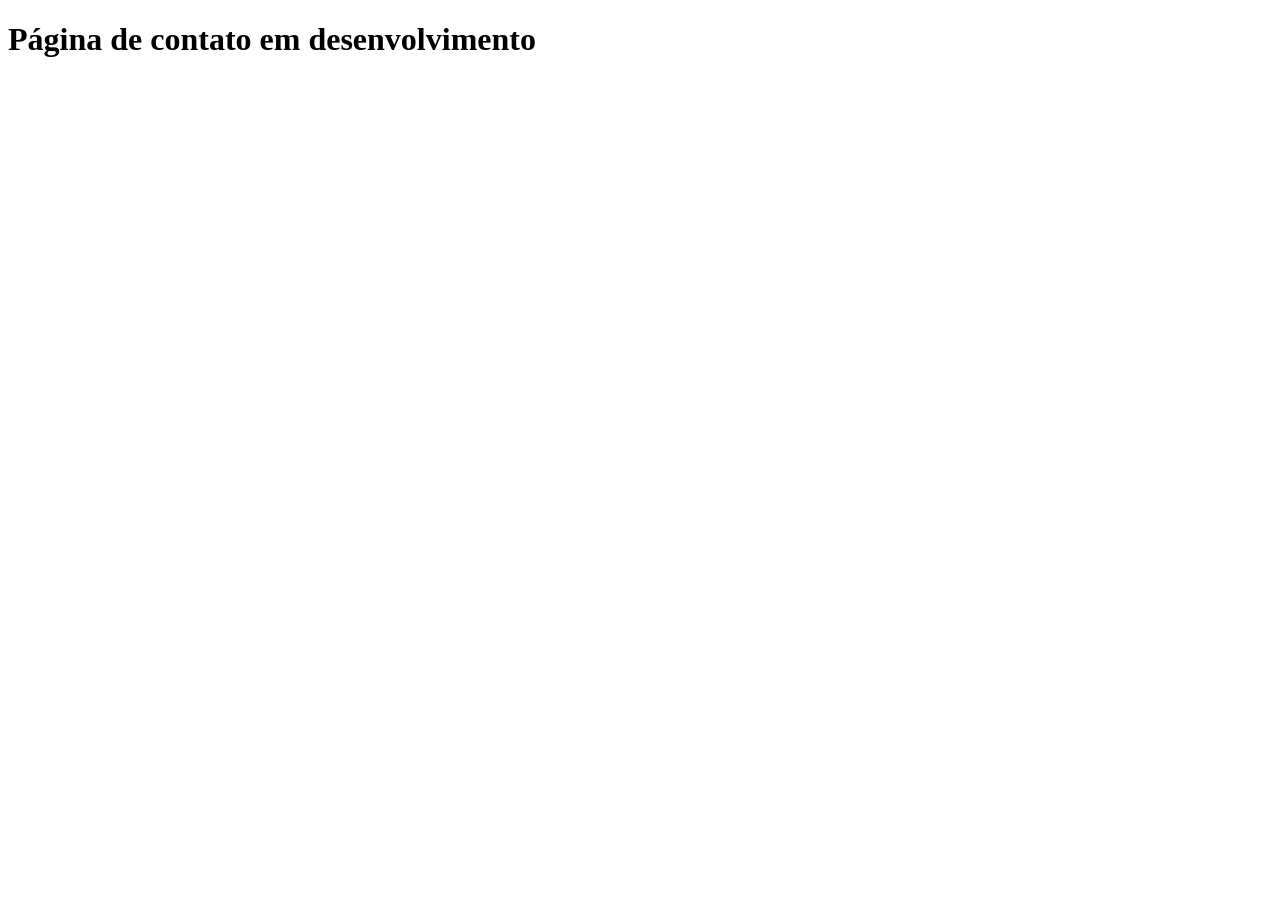
==== contato.html @ 596ffbc1 "Estrutura inicial do projeto" ====
<!--
AF - Avaliação Final - Linguagens de Programação
Tema do Projeto: AutoPrime Motors
Aluno 1: Lucas Panebianchi Antunes - RA: XXXXX
Aluno 2: Nome completo - RA: XXXXX
Professor: Abimael de Oliveira
-->

<!DOCTYPE html>
<html lang="pt-br">
<head>
    <meta charset="UTF-8">
    <meta name="viewport" content="width=device-width, initial-scale=1.0">

    <title>AutoPrime Motors - Contato</title>

    <link rel="stylesheet" href="style.css">
</head>
<body>

    <main>
        <h1>Página de contato em desenvolvimento</h1>
    </main>

    <script src="script.js"></script>
</body>
</html>
---- style.css ----
/*
AF - Avaliação Final - Linguagens de Programação
Tema do Projeto: AutoPrime Motors
Aluno 1: Lucas Panebianchi Antunes - RA: XXXXX
Aluno 2: Nome completo - RA: XXXXX
Professor: Abimael de Oliveira
*/
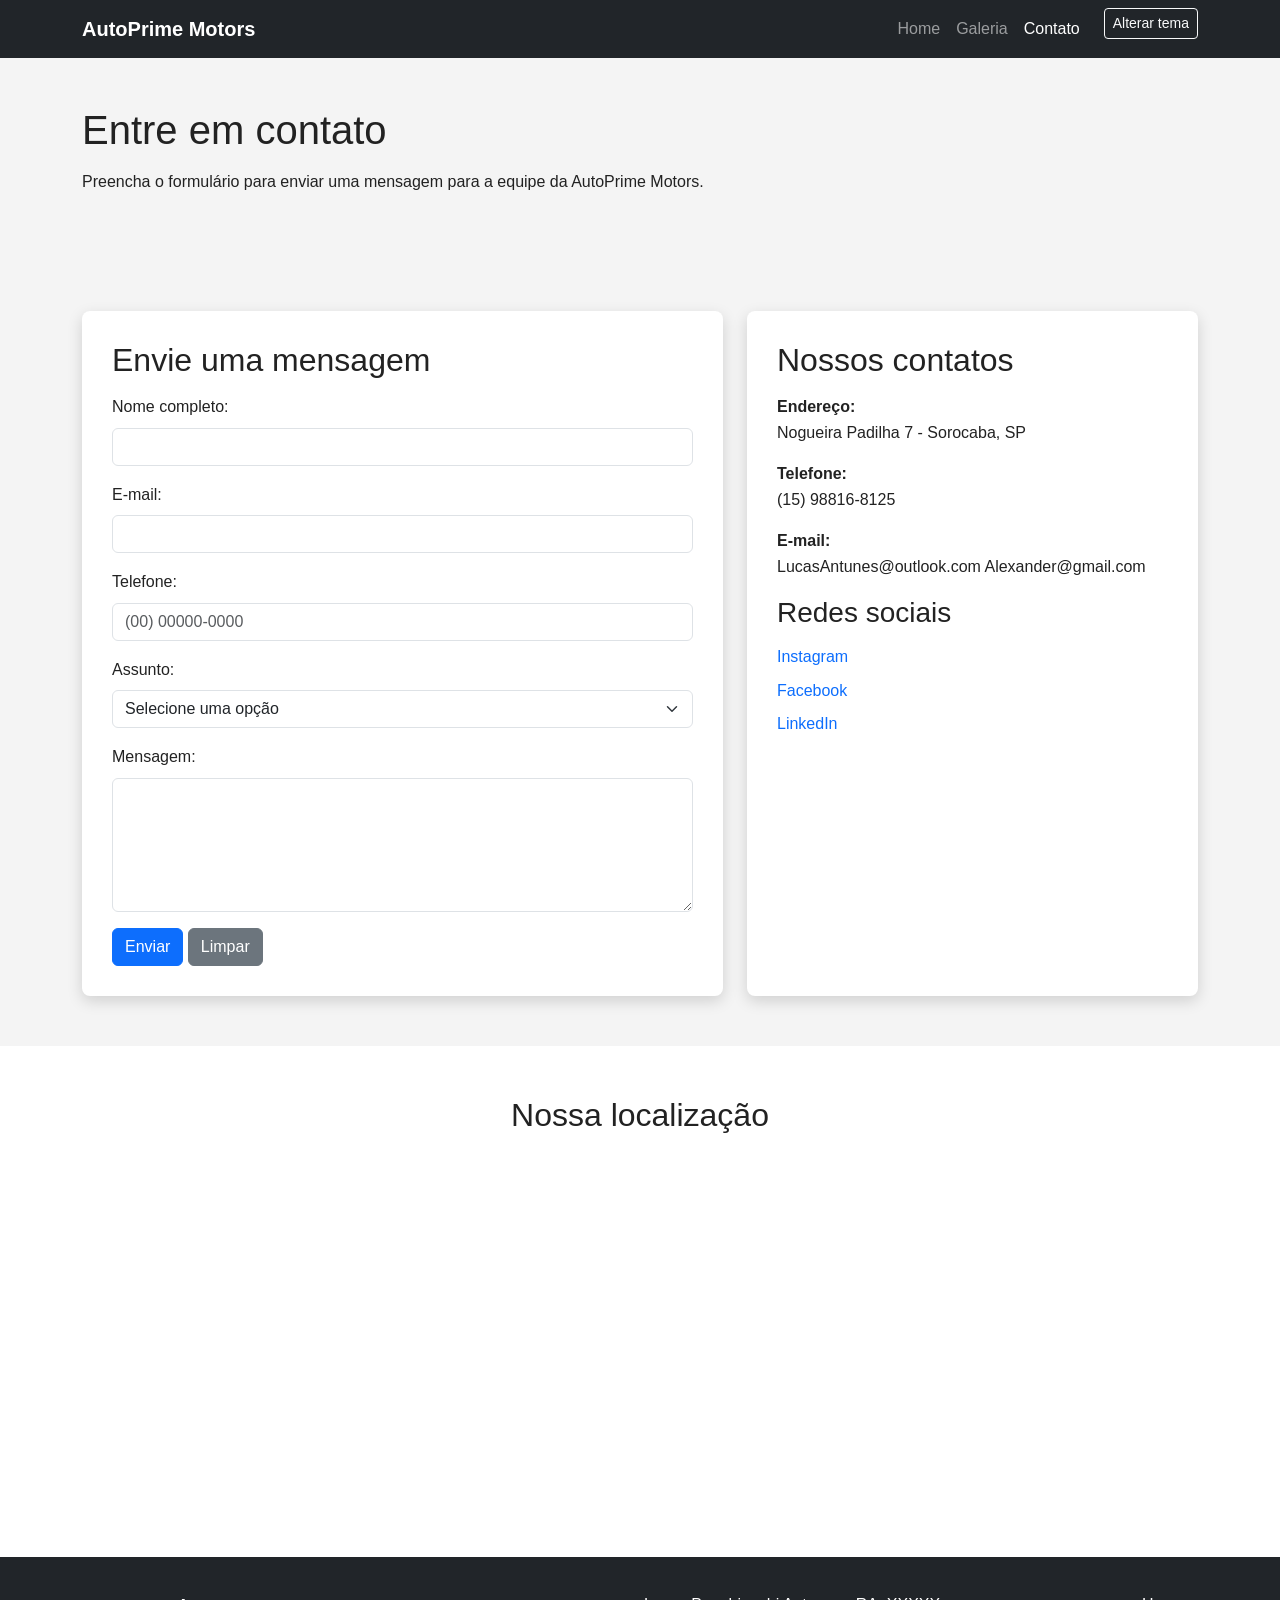
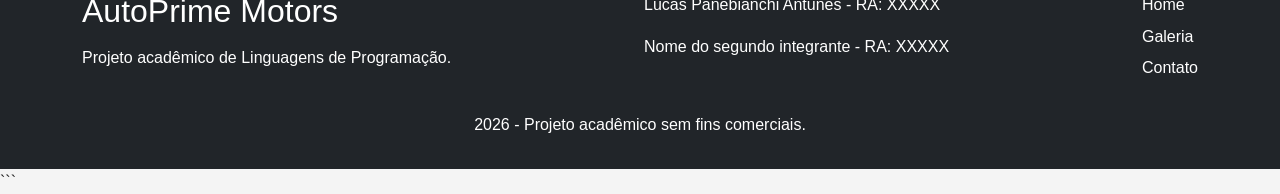
==== commit d183d9a9: "CSS final, responsividade e JavaScript Finalizados os estilos, efeitos visuais, responsividade, tema" ====
--- a/contato.html
+++ b/contato.html
@@ -4,24 +4,349 @@
 Aluno 1: Lucas Panebianchi Antunes - RA: XXXXX
 Aluno 2: Nome completo - RA: XXXXX
 Professor: Abimael de Oliveira
+Data de entrega: 07/06
 -->
 
 <!DOCTYPE html>
 <html lang="pt-br">
 <head>
     <meta charset="UTF-8">
+
+    <!-- Faz a página se adaptar ao celular. -->
     <meta name="viewport" content="width=device-width, initial-scale=1.0">
 
     <title>AutoPrime Motors - Contato</title>
 
+    <!-- CSS do Bootstrap. -->
+    <link
+        href="https://cdn.jsdelivr.net/npm/bootstrap@5.3.3/dist/css/bootstrap.min.css"
+        rel="stylesheet"
+    >
+
+    <!-- Nosso arquivo CSS. -->
     <link rel="stylesheet" href="style.css">
 </head>
+
 <body>
 
+    <header>
+        <!-- Menu responsivo com Bootstrap. -->
+        <nav class="navbar navbar-expand-lg navbar-dark bg-dark fixed-top">
+
+            <div class="container">
+
+                <a class="navbar-brand" href="index.html">
+                    AutoPrime Motors
+                </a>
+
+                <button
+                    class="navbar-toggler"
+                    type="button"
+                    data-bs-toggle="collapse"
+                    data-bs-target="#menuPrincipal"
+                >
+                    <span class="navbar-toggler-icon"></span>
+                </button>
+
+                <div class="collapse navbar-collapse" id="menuPrincipal">
+
+                    <ul class="navbar-nav ms-auto">
+
+                        <li class="nav-item">
+                            <a class="nav-link" href="index.html">
+                                Home
+                            </a>
+                        </li>
+
+                        <li class="nav-item">
+                            <a class="nav-link" href="galeria.html">
+                                Galeria
+                            </a>
+                        </li>
+
+                        <li class="nav-item">
+                            <a class="nav-link active" href="contato.html">
+                                Contato
+                            </a>
+                        </li>
+
+                        <li class="nav-item ms-lg-3">
+                            <button
+                                type="button"
+                                id="btnTema"
+                                class="btn btn-outline-light btn-sm"
+                            >
+                                Alterar tema
+                            </button>
+                        </li>
+
+                    </ul>
+
+                </div>
+            </div>
+        </nav>
+    </header>
+
     <main>
-        <h1>Página de contato em desenvolvimento</h1>
+
+        <!-- Apresentação da página. -->
+        <section class="titulo-pagina">
+
+            <div class="container">
+
+                <h1>Entre em contato</h1>
+
+                <p>
+                    Preencha o formulário para enviar uma mensagem
+                    para a equipe da AutoPrime Motors.
+                </p>
+
+            </div>
+
+        </section>
+
+        <!-- Formulário e informações de contato. -->
+        <section class="contato">
+
+            <div class="container">
+
+                <div class="row g-4">
+
+                    <article class="col-lg-7">
+
+                        <form id="formContato" class="form-contato">
+
+                            <h2>Envie uma mensagem</h2>
+
+                            <div class="mb-3">
+
+                                <label for="nome" class="form-label">
+                                    Nome completo:
+                                </label>
+
+                                <input
+                                    type="text"
+                                    id="nome"
+                                    name="nome"
+                                    class="form-control"
+                                    required
+                                >
+
+                            </div>
+
+                            <div class="mb-3">
+
+                                <label for="email" class="form-label">
+                                    E-mail:
+                                </label>
+
+                                <input
+                                    type="email"
+                                    id="email"
+                                    name="email"
+                                    class="form-control"
+                                    required
+                                >
+
+                            </div>
+
+                            <div class="mb-3">
+
+                                <label for="telefone" class="form-label">
+                                    Telefone:
+                                </label>
+
+                                <input
+                                    type="tel"
+                                    id="telefone"
+                                    name="telefone"
+                                    class="form-control"
+                                    placeholder="(00) 00000-0000"
+                                    pattern="\([0-9]{2}\) [0-9]{5}-[0-9]{4}"
+                                >
+
+                            </div>
+
+                            <div class="mb-3">
+
+                                <label for="assunto" class="form-label">
+                                    Assunto:
+                                </label>
+
+                                <select
+                                    id="assunto"
+                                    name="assunto"
+                                    class="form-select"
+                                    required
+                                >
+
+                                    <option value="">
+                                        Selecione uma opção
+                                    </option>
+
+                                    <option value="duvida">
+                                        Dúvida
+                                    </option>
+
+                                    <option value="orcamento">
+                                        Orçamento
+                                    </option>
+
+                                    <option value="parceria">
+                                        Parceria
+                                    </option>
+
+                                    <option value="outro">
+                                        Outro assunto
+                                    </option>
+
+                                </select>
+
+                            </div>
+
+                            <div class="mb-3">
+
+                                <label for="mensagem" class="form-label">
+                                    Mensagem:
+                                </label>
+
+                                <textarea
+                                    id="mensagem"
+                                    name="mensagem"
+                                    class="form-control"
+                                    rows="5"
+                                    required
+                                ></textarea>
+
+                            </div>
+
+                            <button
+                                type="submit"
+                                class="btn btn-primary"
+                            >
+                                Enviar
+                            </button>
+
+                            <button
+                                type="reset"
+                                class="btn btn-secondary"
+                            >
+                                Limpar
+                            </button>
+
+                        </form>
+
+                    </article>
+
+                    <article class="col-lg-5">
+
+                        <div class="informacoes-contato">
+
+                            <h2>Nossos contatos</h2>
+
+                            <p>
+                                <strong>Endereço:</strong><br>
+                                Nogueira Padilha 7 - Sorocaba, SP
+                            </p>
+
+                            <p>
+                                <strong>Telefone:</strong><br>
+                                (15) 98816-8125
+                            </p>
+
+                            <p>
+                                <strong>E-mail:</strong><br>
+                                LucasAntunes@outlook.com
+                                Alexander@gmail.com
+                            </p>
+
+                            <h3>Redes sociais</h3>
+
+                            <a href="#">Instagram</a>
+                            <a href="#">Facebook</a>
+                            <a href="#">LinkedIn</a>
+
+                        </div>
+
+                    </article>
+
+                </div>
+
+            </div>
+
+        </section>
+
+        <!-- Mapa incorporado. IFRAME -->
+        <section class="localizacao">
+
+            <div class="container">
+
+                <h2>Nossa localização</h2>
+
+                <iframe
+                    src="https://www.google.com/maps?q=Sorocaba%20SP&output=embed"
+                    width="100%"
+                    height="350"
+                    style="border: 0;"
+                    allowfullscreen=""
+                    loading="lazy"
+                    title="Mapa da localização da AutoPrime Motors"
+                ></iframe>
+
+            </div>
+
+        </section>
+
     </main>
 
+    <footer>
+
+        <div class="container area-rodape">
+
+            <div>
+
+                <h2>AutoPrime Motors</h2>
+
+                <p>
+                    Projeto acadêmico de Linguagens de Programação.
+                </p>
+
+            </div>
+
+            <div>
+
+                <p>Lucas Panebianchi Antunes - RA: XXXXX</p>
+                <p>Nome do segundo integrante - RA: XXXXX</p>
+
+            </div>
+
+            <div>
+
+                <a href="index.html">Home</a>
+                <a href="galeria.html">Galeria</a>
+                <a href="contato.html">Contato</a>
+
+            </div>
+
+        </div>
+
+        <p class="direitos">
+            2026 - Projeto acadêmico sem fins comerciais.
+        </p>
+
+    </footer>
+
+    <!-- Botão controlado pelo JavaScript. -->
+    <button type="button" id="btnTopo">
+        Topo
+    </button>
+
+    <!-- JavaScript necessário para o menu Bootstrap. -->
+    <script src="https://cdn.jsdelivr.net/npm/bootstrap@5.3.3/dist/js/bootstrap.bundle.min.js"></script>
+
+    <!-- Nosso arquivo JavaScript. -->
     <script src="script.js"></script>
+
 </body>
-</html>+</html>
+```
--- a/style.css
+++ b/style.css
@@ -2,7 +2,295 @@
 AF - Avaliação Final - Linguagens de Programação
 Tema do Projeto: AutoPrime Motors
 Aluno 1: Lucas Panebianchi Antunes - RA: XXXXX
-Aluno 2: Nome completo - RA: XXXXX
+Aluno 2: ALEXANDER DA SILVA FERNANDES - RA: XXXXX
 Professor: Abimael de Oliveira
 */
 
+
+/* Configuração geral da página. */
+* {
+    margin: 0;
+    padding: 0;
+    box-sizing: border-box;
+}
+
+body {
+    font-family: Arial, Helvetica, sans-serif;
+    background-color: #f4f4f4;
+    color: #222222;
+    line-height: 1.6;
+    padding-top: 56px;
+}
+
+section {
+    padding: 50px 15px;
+}
+
+h1,
+h2,
+h3 {
+    margin-bottom: 15px;
+}
+
+/* Menu. */
+.navbar-brand {
+    font-weight: bold;
+}
+
+/* Carrossel. */
+.carrossel {
+    padding: 0;
+}
+
+.imagem-carrossel {
+    height: 450px;
+    object-fit: cover;
+    filter: brightness(65%);
+}
+
+.carousel-caption {
+    background-color: rgba(0, 0, 0, 0.55);
+    padding: 15px;
+    border-radius: 8px;
+}
+
+/* Apresentação. */
+.sobre {
+    background-color: white;
+    text-align: center;
+}
+
+.sobre p {
+    max-width: 800px;
+    margin: auto;
+}
+
+/* Cards usando Flexbox. */
+.destaques h2 {
+    text-align: center;
+}
+
+.area-cards {
+    display: flex;
+    flex-wrap: wrap;
+    justify-content: center;
+    gap: 20px;
+}
+
+.card {
+    width: 320px;
+    min-height: 200px;
+    border: none;
+    transition: 0.3s;
+}
+
+.card:hover {
+    transform: translateY(-8px);
+    box-shadow: 0 8px 18px rgba(0, 0, 0, 0.20);
+}
+
+.card-body {
+    padding: 25px;
+}
+
+/* Área de chamadas usando Flexbox. */
+.area-chamadas {
+    display: flex;
+    flex-wrap: wrap;
+    justify-content: center;
+    gap: 25px;
+}
+
+.bloco-chamada {
+    background-color: white;
+    width: 450px;
+    padding: 30px;
+    border-radius: 8px;
+    text-align: center;
+}
+
+/* Botões. */
+.btn {
+    transition: 0.3s;
+}
+
+.btn:hover {
+    transform: scale(1.05);
+}
+
+/* Rodapé. */
+footer {
+    background-color: #212529;
+    color: white;
+    padding: 35px 15px 15px;
+}
+
+.area-rodape {
+    display: flex;
+    flex-wrap: wrap;
+    justify-content: space-between;
+    gap: 25px;
+}
+
+footer a {
+    display: block;
+    color: white;
+    text-decoration: none;
+    margin-bottom: 6px;
+}
+
+footer a:hover {
+    text-decoration: underline;
+}
+
+.direitos {
+    text-align: center;
+    margin-top: 25px;
+}
+
+/* Botão de voltar ao topo. */
+#btnTopo {
+    display: none;
+    position: fixed;
+    right: 20px;
+    bottom: 20px;
+    padding: 10px 15px;
+    border: none;
+    border-radius: 6px;
+    background-color: #0d6efd;
+    color: white;
+    cursor: pointer;
+}
+
+#btnTopo.mostrar {
+    display: block;
+}
+
+/* Tema escuro ativado pelo JavaScript. */
+.tema-escuro {
+    background-color: #111111;
+    color: white;
+}
+
+.tema-escuro .sobre,
+.tema-escuro .card,
+.tema-escuro .bloco-chamada {
+    background-color: #292929;
+    color: white;
+}
+
+/* Responsividade para celular. */
+@media (max-width: 768px) {
+    .imagem-carrossel {
+        height: 300px;
+    }
+
+    .carousel-caption h1,
+    .carousel-caption h2 {
+        font-size: 22px;
+    }
+
+    .carousel-caption p {
+        font-size: 14px;
+    }
+
+    .area-cards,
+    .area-chamadas,
+    .area-rodape {
+        flex-direction: column;
+        align-items: center;
+    }
+
+    .card,
+    .bloco-chamada {
+        width: 100%;
+    }
+
+    .area-rodape {
+        text-align: center;
+    }
+}
+
+
+<---Pagina de contato ->
+
+```css
+/* Título da página de contato. */
+.titulo-pagina {
+    background-color: #212529;
+    color: white;
+    text-align: center;
+    padding: 60px 15px;
+}
+
+/* Área principal da página de contato. */
+.contato {
+    background-color: #f4f4f4;
+}
+
+/* Caixa do formulário. */
+.form-contato {
+    background-color: white;
+    padding: 30px;
+    border-radius: 8px;
+    box-shadow: 0 5px 15px rgba(0, 0, 0, 0.15);
+}
+
+/* Caixa com telefone, endereço e redes sociais. */
+.informacoes-contato {
+    background-color: white;
+    padding: 30px;
+    border-radius: 8px;
+    height: 100%;
+    box-shadow: 0 5px 15px rgba(0, 0, 0, 0.15);
+}
+
+/* Links das redes sociais. */
+.informacoes-contato a {
+    display: block;
+    color: #0d6efd;
+    text-decoration: none;
+    margin-bottom: 8px;
+}
+
+.informacoes-contato a:hover {
+    text-decoration: underline;
+}
+
+/* Área do mapa. */
+.localizacao {
+    background-color: white;
+}
+
+.localizacao h2 {
+    text-align: center;
+}
+
+.localizacao iframe {
+    border-radius: 8px;
+}
+
+/* Página de contato no tema escuro. */
+.tema-escuro .contato {
+    background-color: #111111;
+}
+
+.tema-escuro .form-contato,
+.tema-escuro .informacoes-contato,
+.tema-escuro .localizacao {
+    background-color: #292929;
+    color: white;
+}
+
+/* Ajustes para telas menores. */
+@media (max-width: 768px) {
+    .titulo-pagina {
+        padding: 40px 15px;
+    }
+
+    .form-contato,
+    .informacoes-contato {
+        padding: 20px;
+    }
+}
+```
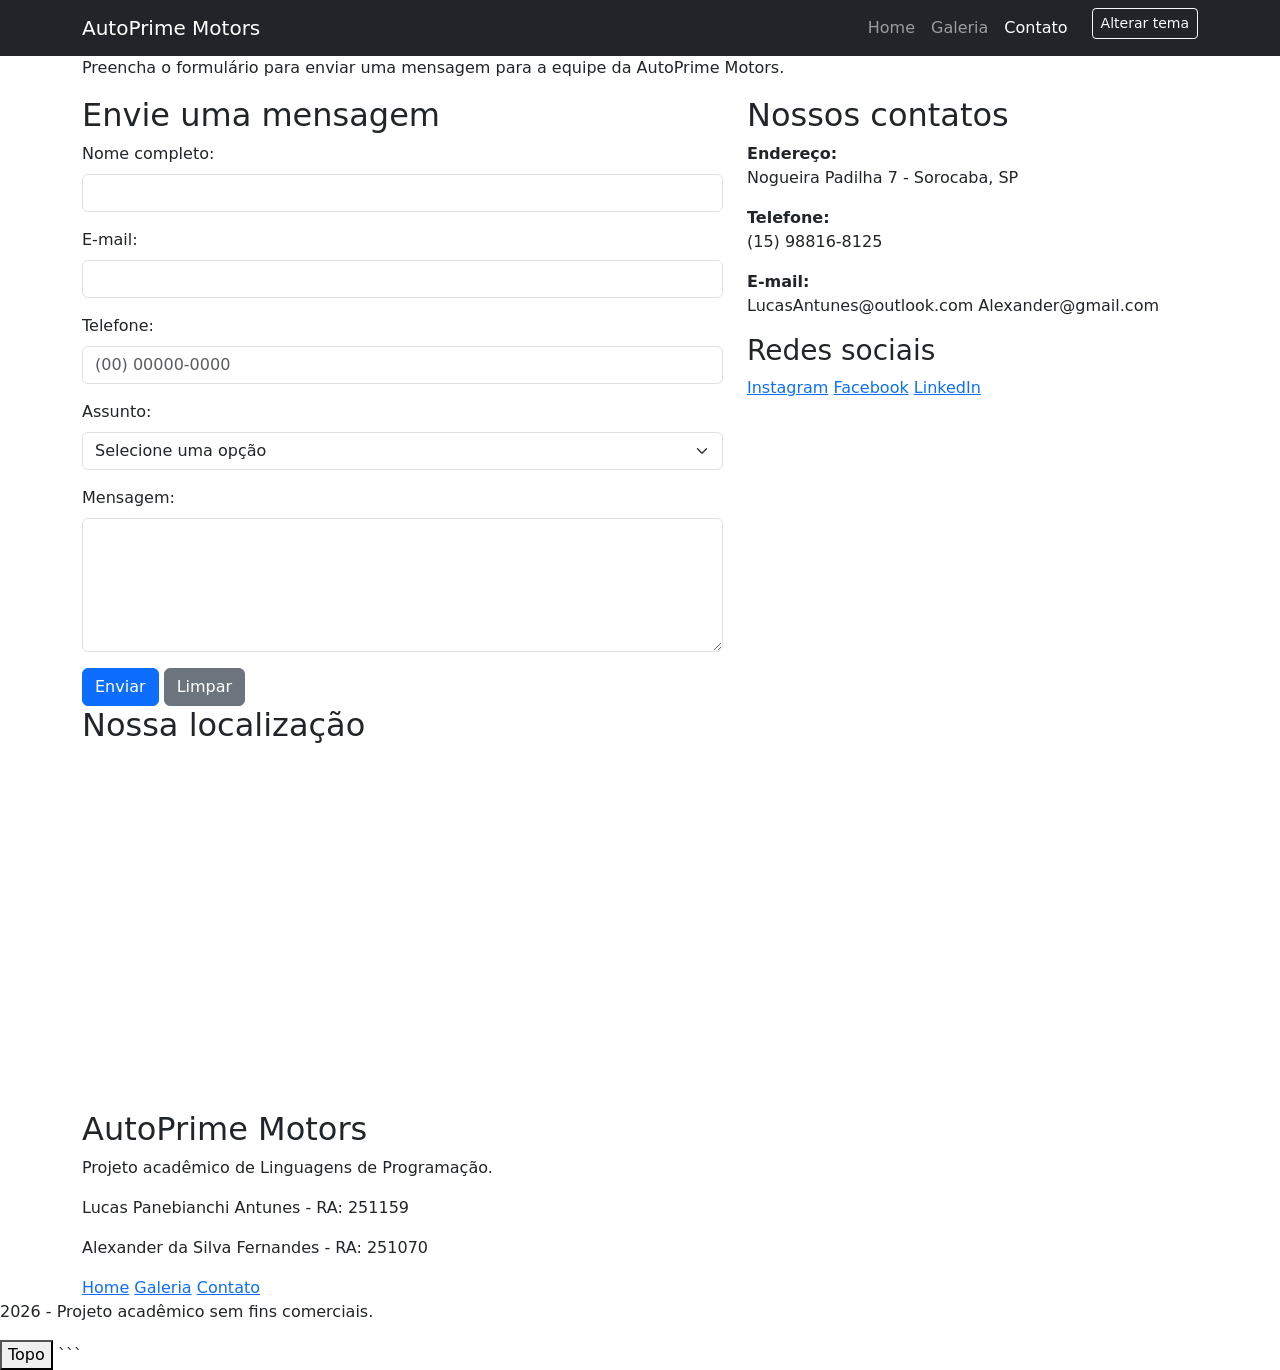
==== commit 088d04ec: "commit 4 - Criação da página de contato Criação da pagina de contato com a função de mapa" ====
--- a/contato.html
+++ b/contato.html
@@ -1,8 +1,8 @@
 <!--
 AF - Avaliação Final - Linguagens de Programação
 Tema do Projeto: AutoPrime Motors
-Aluno 1: Lucas Panebianchi Antunes - RA: XXXXX
-Aluno 2: Nome completo - RA: XXXXX
+Aluno 1: Lucas Panebianchi Antunes - RA: 251159
+Aluno 2: Alexander da Silva Fernandes - RA: 251070
 Professor: Abimael de Oliveira
 Data de entrega: 07/06
 -->
@@ -24,7 +24,7 @@
     >
 
     <!-- Nosso arquivo CSS. -->
-    <link rel="stylesheet" href="style.css">
+    <link rel="stylesheet" href="css/style.css">
 </head>
 
 <body>
@@ -40,7 +40,7 @@
                 </a>
 
                 <button
-                    class="navbar-toggler"
+                    class="navbar-toggler" aria-label="Botão do menu principal"
                     type="button"
                     data-bs-toggle="collapse"
                     data-bs-target="#menuPrincipal"
@@ -315,8 +315,8 @@
 
             <div>
 
-                <p>Lucas Panebianchi Antunes - RA: XXXXX</p>
-                <p>Nome do segundo integrante - RA: XXXXX</p>
+                <p>Lucas Panebianchi Antunes - RA: 251159</p>
+                <p>Alexander da Silva Fernandes - RA: 251070</p>
 
             </div>
 
@@ -345,7 +345,7 @@
     <script src="https://cdn.jsdelivr.net/npm/bootstrap@5.3.3/dist/js/bootstrap.bundle.min.js"></script>
 
     <!-- Nosso arquivo JavaScript. -->
-    <script src="script.js"></script>
+    <script src="js/script.js"></script>
 
 </body>
 </html>
